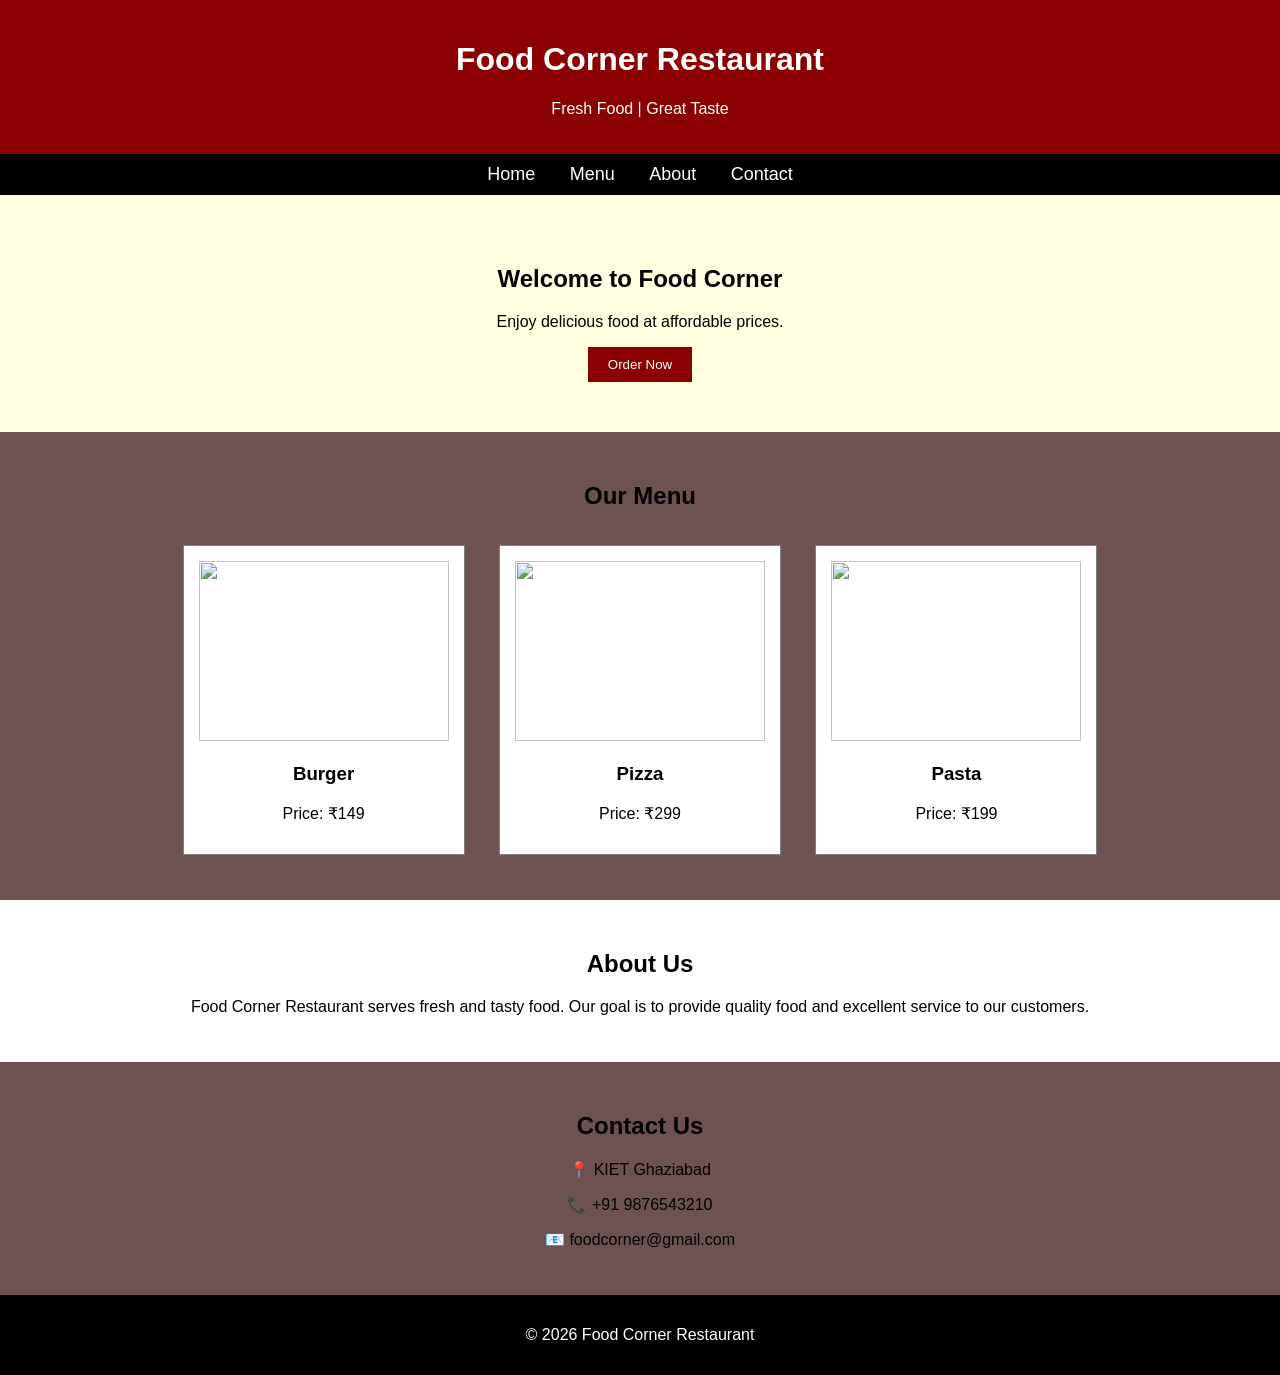
==== restaurent.html @ 0e57155e "Initial commit" ====
<!DOCTYPE html>
<html>
<head>
    <title>Food Corner Restaurant</title>

    <style>

        body{
            font-family: Arial;
            margin:0;
            background-color:#6e5151;
        }

        header{
            background-color:darkred;
            color:white;
            text-align:center;
            padding:20px;
        }

        nav{
            background-color:black;
            padding:10px;
            text-align:center;
        }

        nav a{
            color:white;
            text-decoration:none;
            margin:15px;
            font-size:18px;
        }

        .banner{
            text-align:center;
            padding:50px;
            background-color:lightyellow;
        }

        .menu{
            text-align:center;
            padding:30px;
        }

        .item{
            display:inline-block;
            width:250px;
            background:white;
            margin:15px;
            padding:15px;
            border:1px solid gray;
        }

        .item img{
            width:100%;
            height:180px;
        }

        .about{
            text-align:center;
            padding:30px;
            background-color:white;
        }

        .contact{
            text-align:center;
            padding:30px;
        }

        footer{
            background:black;
            color:white;
            text-align:center;
            padding:15px;
        }

        button{
            background:darkred;
            color:white;
            border:none;
            padding:10px 20px;
            cursor:pointer;
        }

    </style>

</head>

<body>

<header>
    <h1>Food Corner Restaurant</h1>
    <p>Fresh Food | Great Taste</p>
</header>

<nav>
    <a href="#">Home</a>
    <a href="#">Menu</a>
    <a href="#">About</a>
    <a href="#">Contact</a>
</nav>

<div class="banner">
    <h2>Welcome to Food Corner</h2>
    <p>Enjoy delicious food at affordable prices.</p>
    <button>Order Now</button>
</div>

<div class="menu">

<h2>Our Menu</h2>

<div class="item">
<img src="https://images.unsplash.com/photo-1568901346375-23c9450c58cd?w=500">
<h3>Burger</h3>
<p>Price: ₹149</p>
</div>

<div class="item">
<img src="https://images.unsplash.com/photo-1513104890138-7c749659a591?w=500">
<h3>Pizza</h3>
<p>Price: ₹299</p>
</div>

<div class="item">
<img src="https://images.unsplash.com/photo-1555939594-58d7cb561ad1?w=500">
<h3>Pasta</h3>
<p>Price: ₹199</p>
</div>

</div>

<div class="about">
<h2>About Us</h2>

<p>
Food Corner Restaurant serves fresh and tasty food.
Our goal is to provide quality food and excellent service
to our customers.
</p>

</div>

<div class="contact">

<h2>Contact Us</h2>

<p>📍 KIET Ghaziabad</p>

<p>📞 +91 9876543210</p>

<p>📧 foodcorner@gmail.com</p>

</div>

<footer>

<p>© 2026 Food Corner Restaurant</p>

</footer>

</body>
</html>
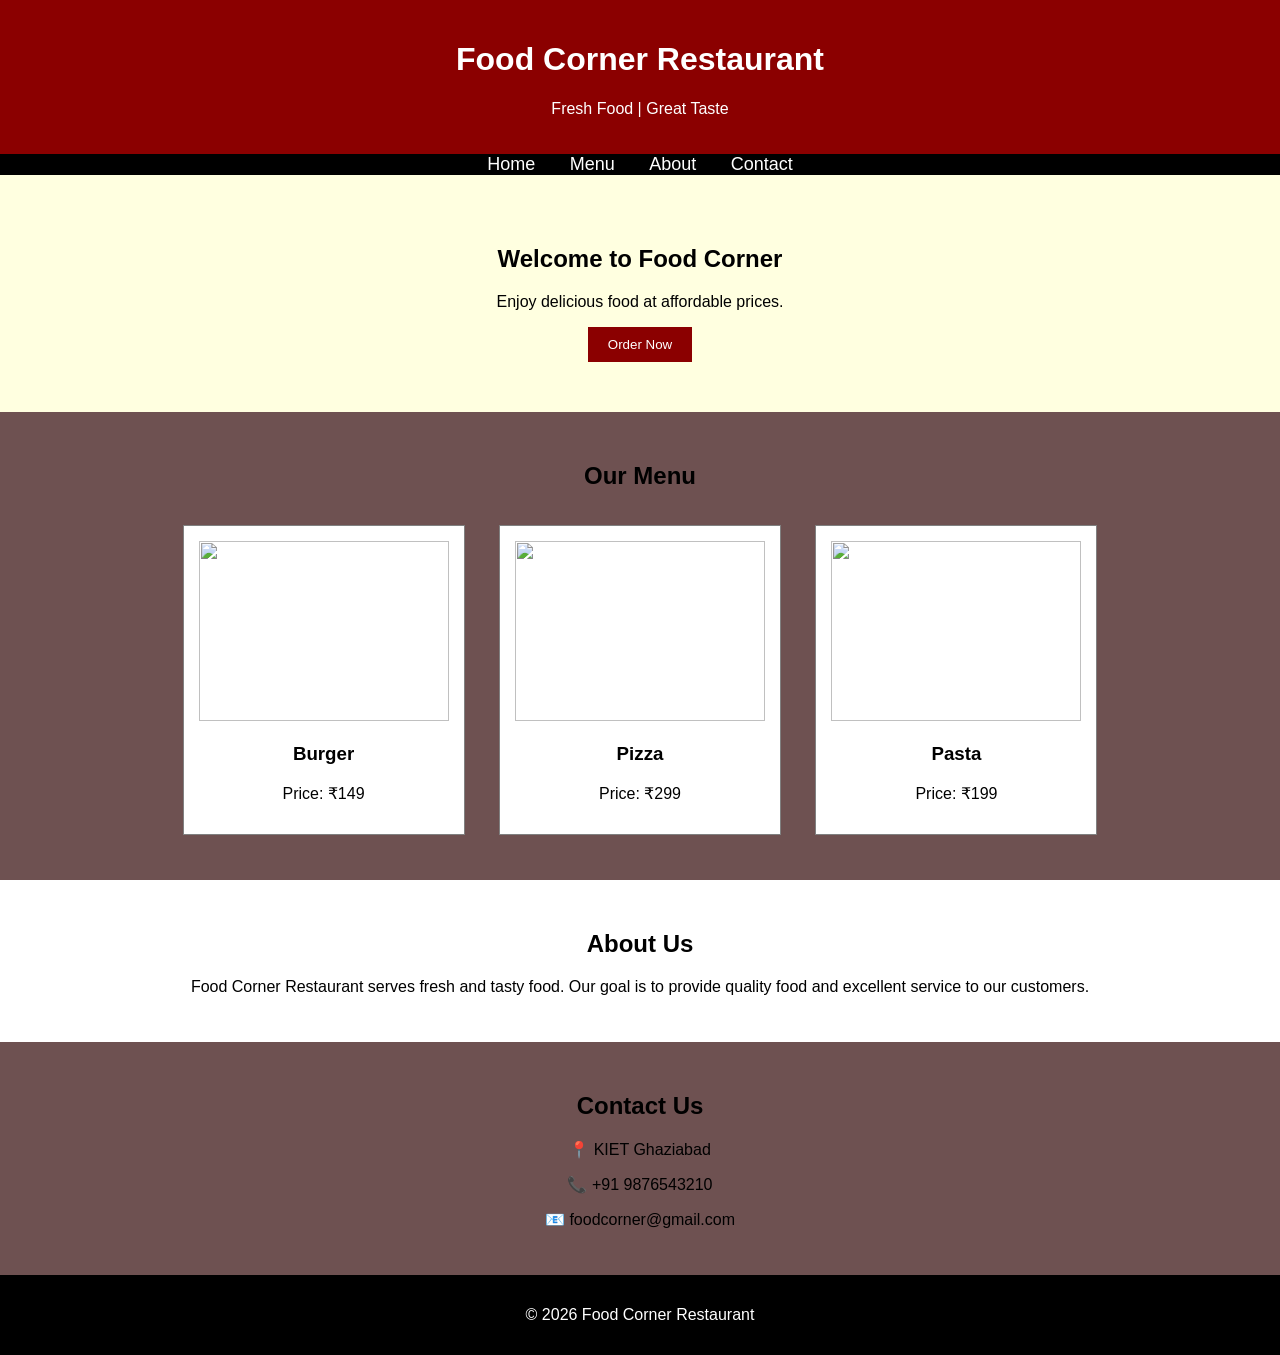
==== commit aa610e25: "Updated restaurant website files" ====
--- a/restaurent.html
+++ b/restaurent.html
@@ -20,7 +20,7 @@
 
         nav{
             background-color:black;
-            padding:10px;
+            padding:px;
             text-align:center;
         }
 
@@ -94,10 +94,15 @@
 </header>
 
 <nav>
-    <a href="#">Home</a>
-    <a href="#">Menu</a>
-    <a href="#">About</a>
-    <a href="#">Contact</a>
+
+    <a href="restaurent.html">Home</a>
+
+    <a href="menu.html">Menu</a>
+
+    <a href="about.html">About</a>
+
+    <a href="contact.html">Contact</a>
+
 </nav>
 
 <div class="banner">
